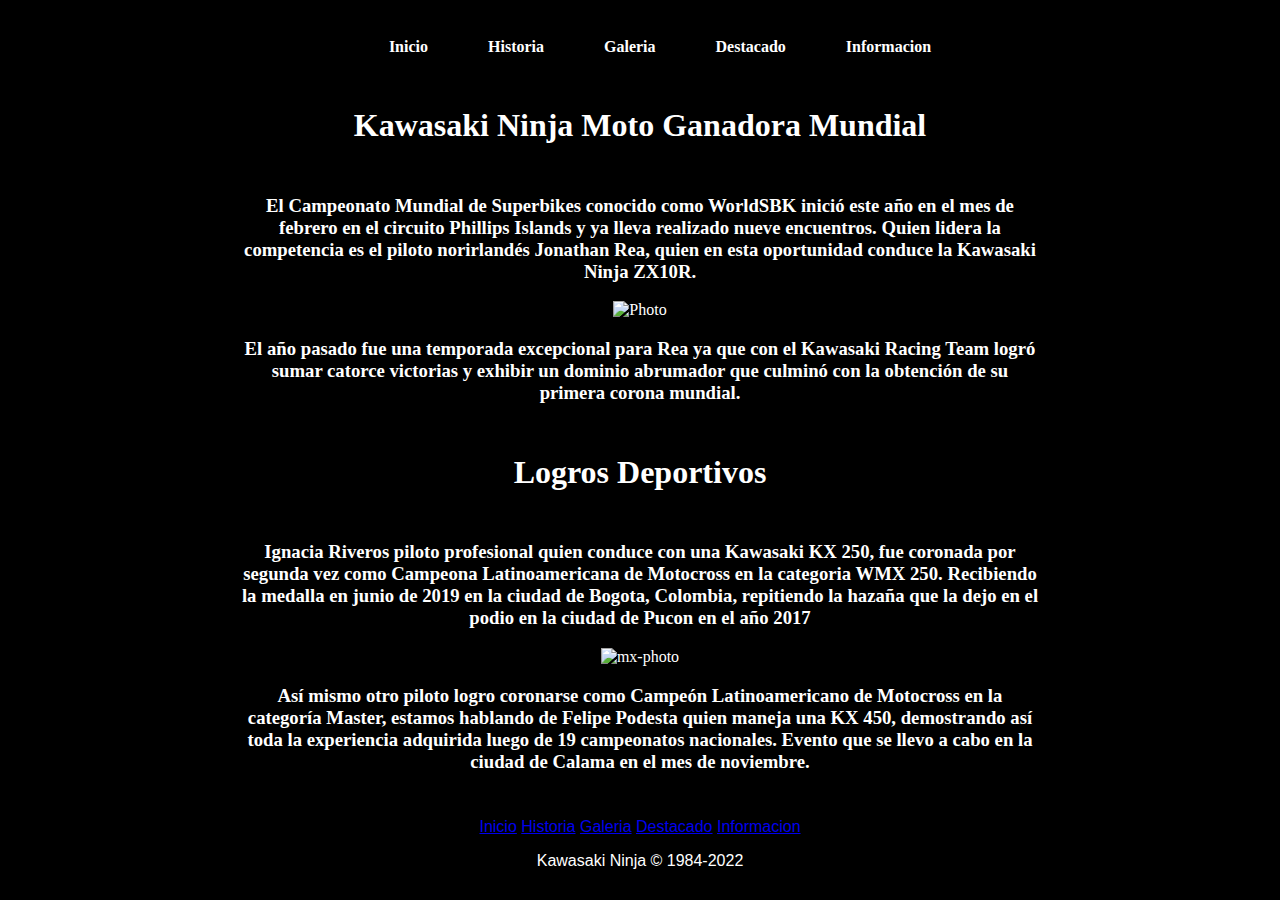
==== destacado.html @ 4832bc09 "Actualizacion Basica 1.0" ====
<!DOCTYPE html>
<html lang="en">
<head>
    <meta charset="UTF-8">
    <meta http-equiv="X-UA-Compatible" content="IE=edge">
    <meta name="viewport" content="width=device-width, initial-scale=1.0">
    <title>Pre-entrega-Manuel-Soto</title>
    <link rel="stylesheet" href="style.css">
</head>
<body>
    <section class="center">
        <nav>
            <ul>
                <li><a href="index.html">Inicio</a></li>
                <li><a href="historia.html">Historia</a></li>
                <li><a href="galeria.html">Galeria</a></li>
                <li><a href="destacado.html">Destacado</a></li>
                <li><a href="Informacion.html">Informacion</a></li>
            </ul>
        </nav>
    </section>
    <section>
        <div class="center">
            <h1>Kawasaki Ninja Moto Ganadora Mundial</h1>
        </div>
        <div class="texto">
            <h3>
                El Campeonato Mundial de Superbikes conocido como WorldSBK inició este año en el mes de febrero en el circuito Phillips Islands y ya lleva realizado nueve encuentros. Quien lidera la competencia es el piloto norirlandés Jonathan Rea, quien en esta oportunidad conduce la Kawasaki Ninja ZX10R.
            </h3>
            <img src="img8.jpg" alt="Photo" style="width: 100%;">
            <h3>
                El año pasado fue una temporada excepcional para Rea ya que con el Kawasaki Racing Team logró sumar catorce victorias y exhibir un dominio abrumador que culminó con la obtención de su primera corona mundial.
            </h3>
        </div>
    </section>
    <section>
        <div class="center">
            <h1>Logros Deportivos</h1>
        </div>
        <div class="texto">
            <h3>Ignacia Riveros piloto profesional quien conduce con una Kawasaki KX 250, fue coronada por segunda vez como Campeona Latinoamericana de Motocross en la categoria WMX 250. Recibiendo la medalla en junio de 2019 en la ciudad de Bogota, Colombia, repitiendo la hazaña que la dejo en el podio en la ciudad de Pucon en el año 2017</h3>
            <img src="mx1.jpg" alt="mx-photo" style="width: 100%;">
            <h3>Así mismo otro piloto logro coronarse como Campeón Latinoamericano de Motocross en la categoría Master, estamos hablando de Felipe Podesta quien maneja una KX 450, demostrando así toda la experiencia adquirida luego de 19 campeonatos nacionales. Evento que se llevo a cabo en la ciudad de Calama en el mes de noviembre.</h3>
        </div>
    </section>
    <footer>
        <div>
            <p>
                <a href="index.html">Inicio</a>
                <a href="historia.html">Historia</a>
                <a href="galeria.html">Galeria</a>
                <a href="destacado.html">Destacado</a>
                <a href="Informacion.html">Informacion</a>
            </p>
            <p>Kawasaki Ninja &copy; 1984-2022</p>
        </div>
    </footer>
</body>
</html>
---- style.css ----
.center {
    text-align: center;
    color: white;
}
ul {
    overflow: hidden;
    list-style: none;
    display: inline-flex;
}
nav {
    background-color: black;
    top: 0;
    width: 100%;
    text-align: center;
    position: block;
    font-weight: bold;
}
li a {
    color: white;
    display: block;
    padding: 14px 30px;
    text-decoration: none;
}
footer {
    text-align: center;
    font-family: sans-serif;
    color: white;
    width: 100%;
    position: block;
}
.grid {
    display: grid;  
    grid-template-columns: 50% 50%; 
    grid-template-rows: 1fr 1fr; 
    text-align: center;
    align-items: center;
    justify-items: center;
    font-weight: bold;
 }
 body{
    background-color: black;
 }
.color {
    color: white;
}
.container-img {
    display: grid;
    width: 100%;
    max-width: 1100px;
    margin: auto;
    margin-top: 60px;
    margin-bottom: 60px;
    grid-template-columns: repeat(3, 1fr);
    grid-template-rows: 250px;
    grid-gap: 20px;
}
.container-img .caja-img figure {
    width: 100%;
    height: 100%;
}
.container-img .caja-img img {
    width: 100%;
    height: 100%;
    object-fit: cover;
}
.container-img .caja-img:nth-child(1) {
    grid-column-start: span 2;
}
.container-img .caja-img:nth-child(4) {
    grid-row-start: span 2;
}
@media only screen and (min-width: 600px){
    .container-img {
        width: 90%;
        grid-template-columns: repeat(auto, auto);
        padding: 10px;
    }
}
.texto {
    text-align: center;
    color: white;
    margin: 10px auto;
    padding: 10px;
    width: 800px;
    height: auto;
}
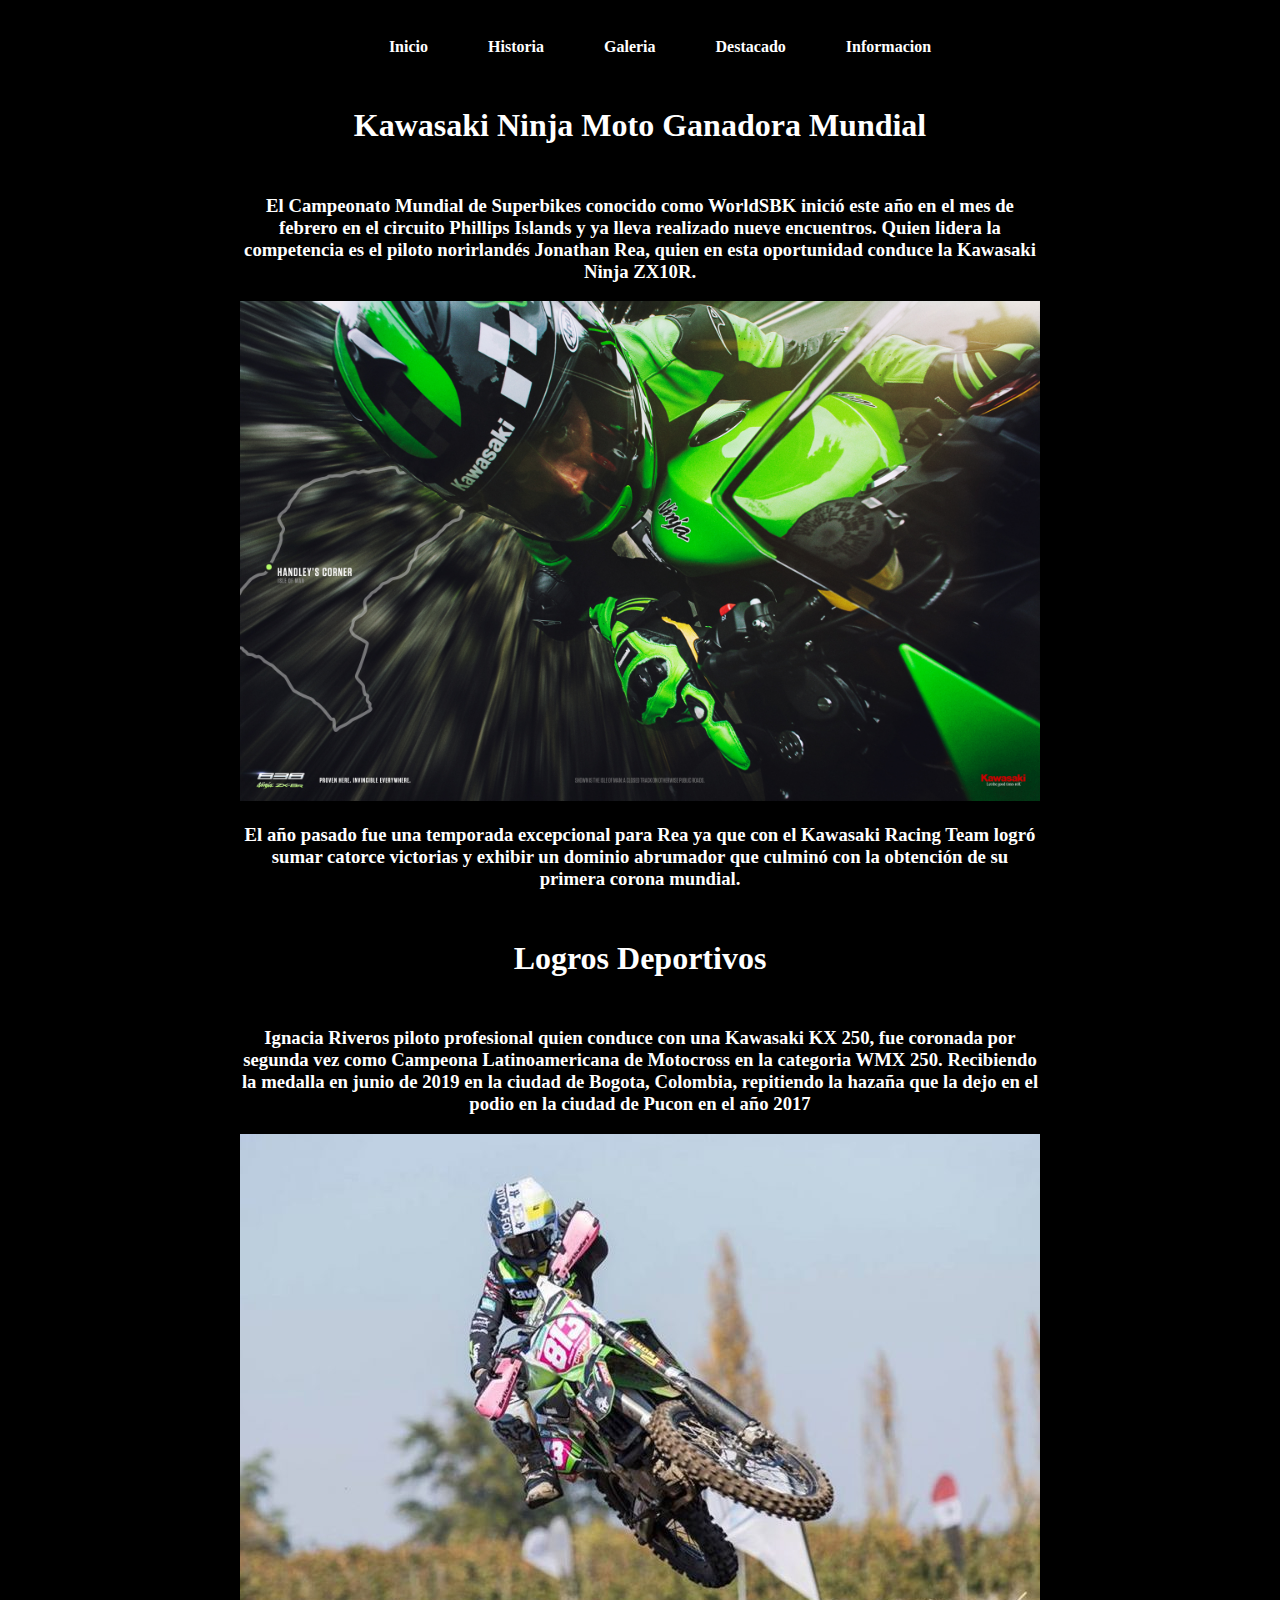
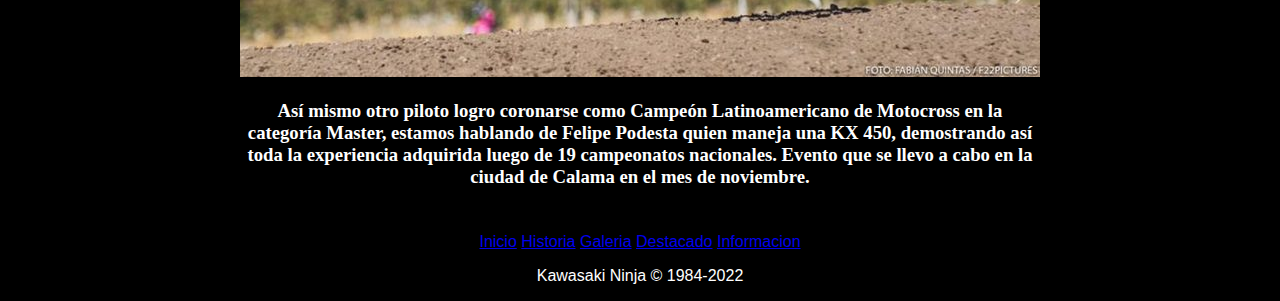
==== commit b68b12fd: "actualizacion de imagenes" ====
--- a/destacado.html
+++ b/destacado.html
@@ -8,7 +8,7 @@
     <link rel="stylesheet" href="style.css">
 </head>
 <body>
-    <section class="center">
+    <header class="center">
         <nav>
             <ul>
                 <li><a href="index.html">Inicio</a></li>
@@ -18,7 +18,7 @@
                 <li><a href="Informacion.html">Informacion</a></li>
             </ul>
         </nav>
-    </section>
+    </header>
     <section>
         <div class="center">
             <h1>Kawasaki Ninja Moto Ganadora Mundial</h1>
@@ -27,7 +27,7 @@
             <h3>
                 El Campeonato Mundial de Superbikes conocido como WorldSBK inició este año en el mes de febrero en el circuito Phillips Islands y ya lleva realizado nueve encuentros. Quien lidera la competencia es el piloto norirlandés Jonathan Rea, quien en esta oportunidad conduce la Kawasaki Ninja ZX10R.
             </h3>
-            <img src="img8.jpg" alt="Photo" style="width: 100%;">
+            <img src="Assets/Img/img8.jpg" alt="Photo" style="width: 100%;">
             <h3>
                 El año pasado fue una temporada excepcional para Rea ya que con el Kawasaki Racing Team logró sumar catorce victorias y exhibir un dominio abrumador que culminó con la obtención de su primera corona mundial.
             </h3>
@@ -39,7 +39,7 @@
         </div>
         <div class="texto">
             <h3>Ignacia Riveros piloto profesional quien conduce con una Kawasaki KX 250, fue coronada por segunda vez como Campeona Latinoamericana de Motocross en la categoria WMX 250. Recibiendo la medalla en junio de 2019 en la ciudad de Bogota, Colombia, repitiendo la hazaña que la dejo en el podio en la ciudad de Pucon en el año 2017</h3>
-            <img src="mx1.jpg" alt="mx-photo" style="width: 100%;">
+            <img src="Assets/Img/mx1.jpg" alt="mx-photo" style="width: 100%;">
             <h3>Así mismo otro piloto logro coronarse como Campeón Latinoamericano de Motocross en la categoría Master, estamos hablando de Felipe Podesta quien maneja una KX 450, demostrando así toda la experiencia adquirida luego de 19 campeonatos nacionales. Evento que se llevo a cabo en la ciudad de Calama en el mes de noviembre.</h3>
         </div>
     </section>
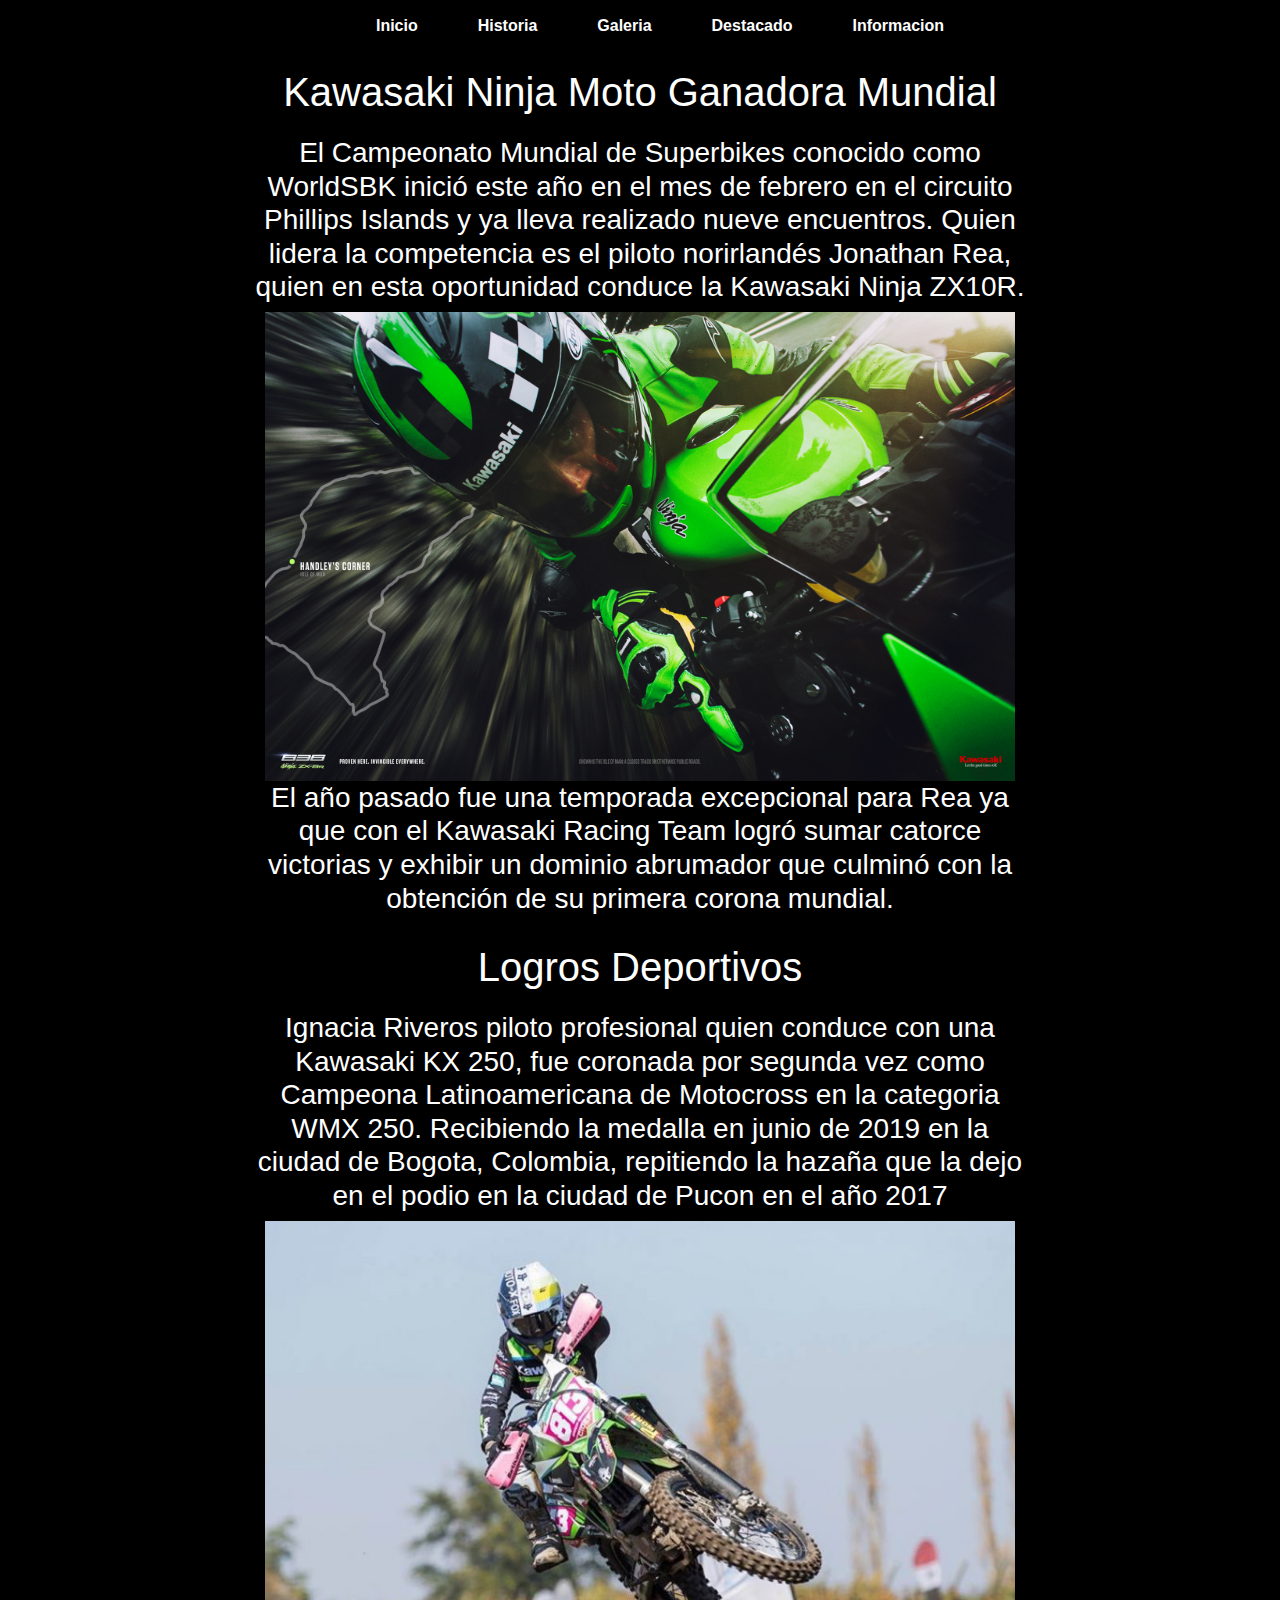
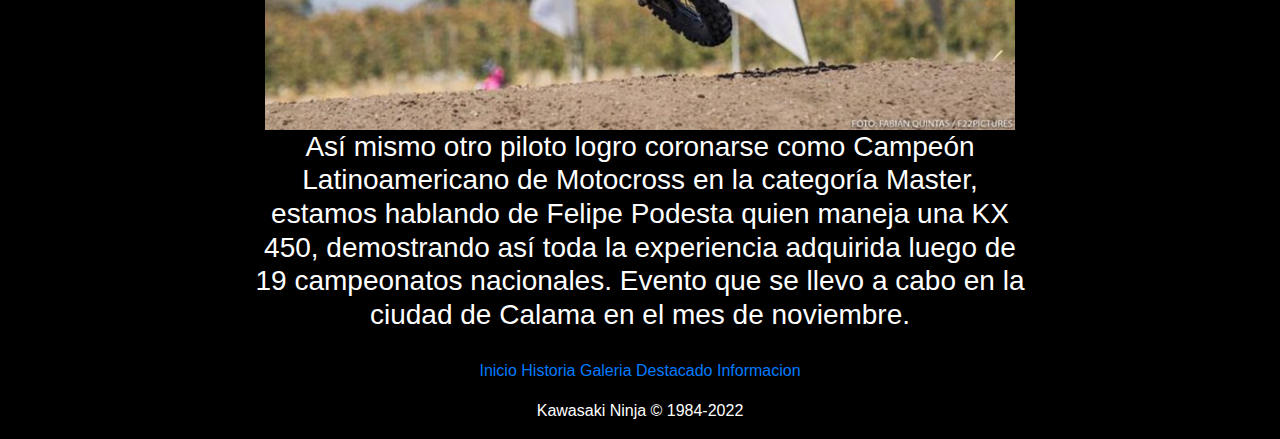
==== commit caa287a8: "destacado y galeria" ====
--- a/destacado.html
+++ b/destacado.html
@@ -1,10 +1,12 @@
 <!DOCTYPE html>
 <html lang="en">
 <head>
-    <meta charset="UTF-8">
-    <meta http-equiv="X-UA-Compatible" content="IE=edge">
-    <meta name="viewport" content="width=device-width, initial-scale=1.0">
-    <title>Pre-entrega-Manuel-Soto</title>
+    <meta name="viewport" content="width=device-width, initial-scale=1">
+    <link rel="stylesheet" href="https://stackpath.bootstrapcdn.com/bootstrap/4.4.1/css/bootstrap.min.css">
+    <script src="https://stackpath.bootstrapcdn.com/bootstrap/4.4.1/js/bootstrap.min.js"></script>
+    <script src="https://code.jquery.com/jquery-3.4.1.slim.min.js"></script>
+    <script src="https://cdn.jsdelivr.net/npm/popper.js@1.16.0/dist/umd/popper.min.js"></script>
+    <link rel="stylesheet" href="https://cdnjs.cloudflare.com/ajax/libs/animate.css/4.1.1/animate.min.css"/>
     <link rel="stylesheet" href="style.css">
 </head>
 <body>
@@ -19,28 +21,34 @@
             </ul>
         </nav>
     </header>
-    <section>
+    <section class="container">
         <div class="center">
-            <h1>Kawasaki Ninja Moto Ganadora Mundial</h1>
+            <h1 class="animate__fadeIn">Kawasaki Ninja Moto Ganadora Mundial</h1>
         </div>
         <div class="texto">
-            <h3>
+            <div>
+                <h3 class="animate__fadeInLeft">
                 El Campeonato Mundial de Superbikes conocido como WorldSBK inició este año en el mes de febrero en el circuito Phillips Islands y ya lleva realizado nueve encuentros. Quien lidera la competencia es el piloto norirlandés Jonathan Rea, quien en esta oportunidad conduce la Kawasaki Ninja ZX10R.
-            </h3>
-            <img src="Assets/Img/img8.jpg" alt="Photo" style="width: 100%;">
-            <h3>
+                </h3>
+                    <div class="container-fluid animate__zoomIn">
+                        <img src="Assets/Img/img8.jpg" class="img-rounded" alt="Photo" style="width: 100%;">
+                    </div>
+                <h3 class="animate__fadeInRight">
                 El año pasado fue una temporada excepcional para Rea ya que con el Kawasaki Racing Team logró sumar catorce victorias y exhibir un dominio abrumador que culminó con la obtención de su primera corona mundial.
-            </h3>
+                </h3>
+            </div>
         </div>
     </section>
-    <section>
+    <section class="container">
         <div class="center">
-            <h1>Logros Deportivos</h1>
+            <h1 class="animate__fadeIn">Logros Deportivos</h1>
         </div>
         <div class="texto">
-            <h3>Ignacia Riveros piloto profesional quien conduce con una Kawasaki KX 250, fue coronada por segunda vez como Campeona Latinoamericana de Motocross en la categoria WMX 250. Recibiendo la medalla en junio de 2019 en la ciudad de Bogota, Colombia, repitiendo la hazaña que la dejo en el podio en la ciudad de Pucon en el año 2017</h3>
-            <img src="Assets/Img/mx1.jpg" alt="mx-photo" style="width: 100%;">
-            <h3>Así mismo otro piloto logro coronarse como Campeón Latinoamericano de Motocross en la categoría Master, estamos hablando de Felipe Podesta quien maneja una KX 450, demostrando así toda la experiencia adquirida luego de 19 campeonatos nacionales. Evento que se llevo a cabo en la ciudad de Calama en el mes de noviembre.</h3>
+            <h3 class="animate__fadeInLeft">Ignacia Riveros piloto profesional quien conduce con una Kawasaki KX 250, fue coronada por segunda vez como Campeona Latinoamericana de Motocross en la categoria WMX 250. Recibiendo la medalla en junio de 2019 en la ciudad de Bogota, Colombia, repitiendo la hazaña que la dejo en el podio en la ciudad de Pucon en el año 2017</h3>
+                <div class="container-fluid animate__zoomIn">
+                    <img src="Assets/Img/mx1.jpg" class="img-rounded" alt="mx-photo" style="width: 100%;">
+                </div>
+            <h3 class="animate__fadeInRight">Así mismo otro piloto logro coronarse como Campeón Latinoamericano de Motocross en la categoría Master, estamos hablando de Felipe Podesta quien maneja una KX 450, demostrando así toda la experiencia adquirida luego de 19 campeonatos nacionales. Evento que se llevo a cabo en la ciudad de Calama en el mes de noviembre.</h3>
         </div>
     </section>
     <footer>
--- a/style.css
+++ b/style.css
@@ -21,6 +21,9 @@
     padding: 14px 30px;
     text-decoration: none;
 }
+li a:hover {
+    background-color: darkorange;
+}
 footer {
     text-align: center;
     font-family: sans-serif;
@@ -42,39 +45,7 @@
  }
 .color {
     color: white;
-}
-.container-img {
-    display: grid;
-    width: 100%;
-    max-width: 1100px;
-    margin: auto;
-    margin-top: 60px;
-    margin-bottom: 60px;
-    grid-template-columns: repeat(3, 1fr);
-    grid-template-rows: 250px;
-    grid-gap: 20px;
-}
-.container-img .caja-img figure {
-    width: 100%;
-    height: 100%;
-}
-.container-img .caja-img img {
-    width: 100%;
-    height: 100%;
-    object-fit: cover;
-}
-.container-img .caja-img:nth-child(1) {
-    grid-column-start: span 2;
-}
-.container-img .caja-img:nth-child(4) {
-    grid-row-start: span 2;
-}
-@media only screen and (min-width: 600px){
-    .container-img {
-        width: 90%;
-        grid-template-columns: repeat(auto, auto);
-        padding: 10px;
-    }
+    font-weight: bold;
 }
 .texto {
     text-align: center;
@@ -83,4 +54,29 @@
     padding: 10px;
     width: 800px;
     height: auto;
+}
+.animate__fadeIn {
+    animation-duration: 2s;
+}
+.animate__fadeInLeft {
+    animation-duration: 2s;
+}
+.animate__fadeInRight {
+    animation-duration: 2s;
+}
+.animate__zoomIn {
+    animation-duration: 2s;
+}
+
+#Galeria .col-lg-4 {
+    margin: 0 !important;
+    padding: 15px;
+}
+#Galeria img{
+    width: 100%;
+    height: 250px;
+}
+#Galeria img:hover {
+    filter: saturate(150%);
+    border: 1px solid orangered;
 }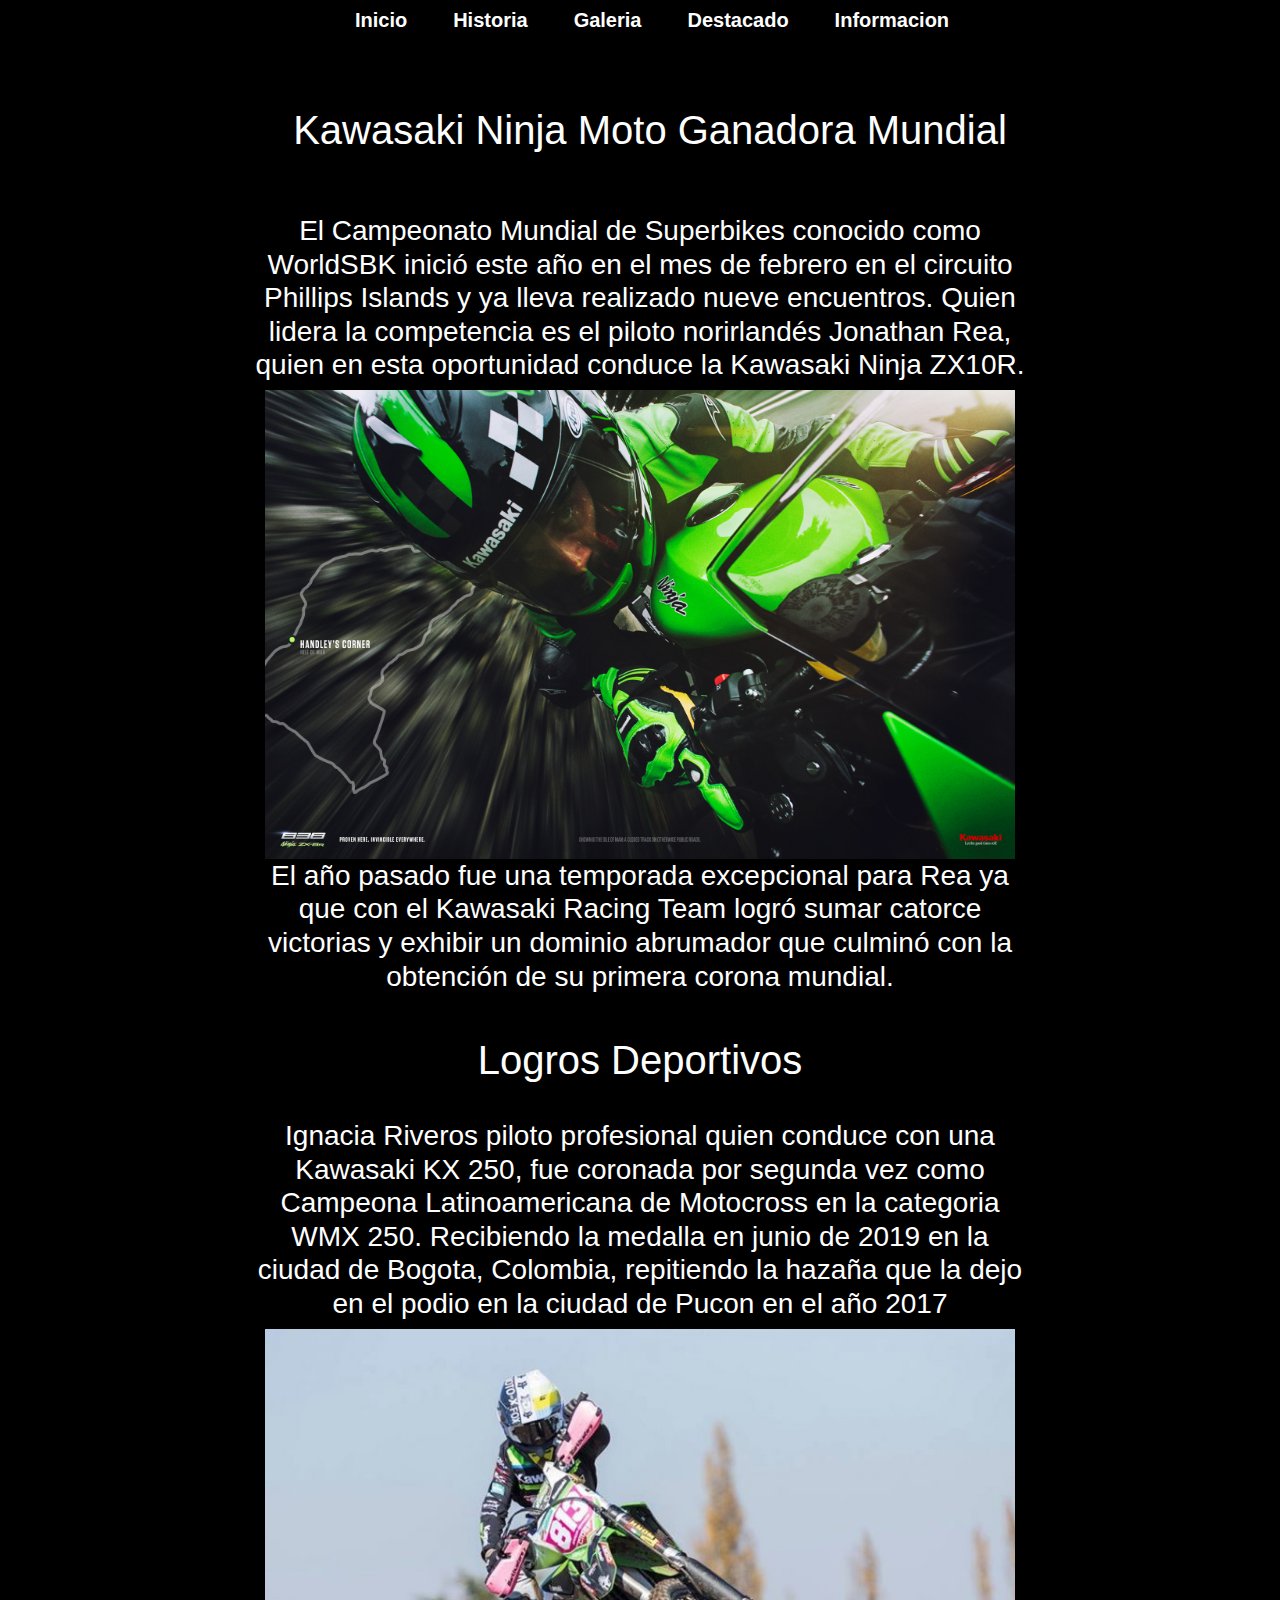
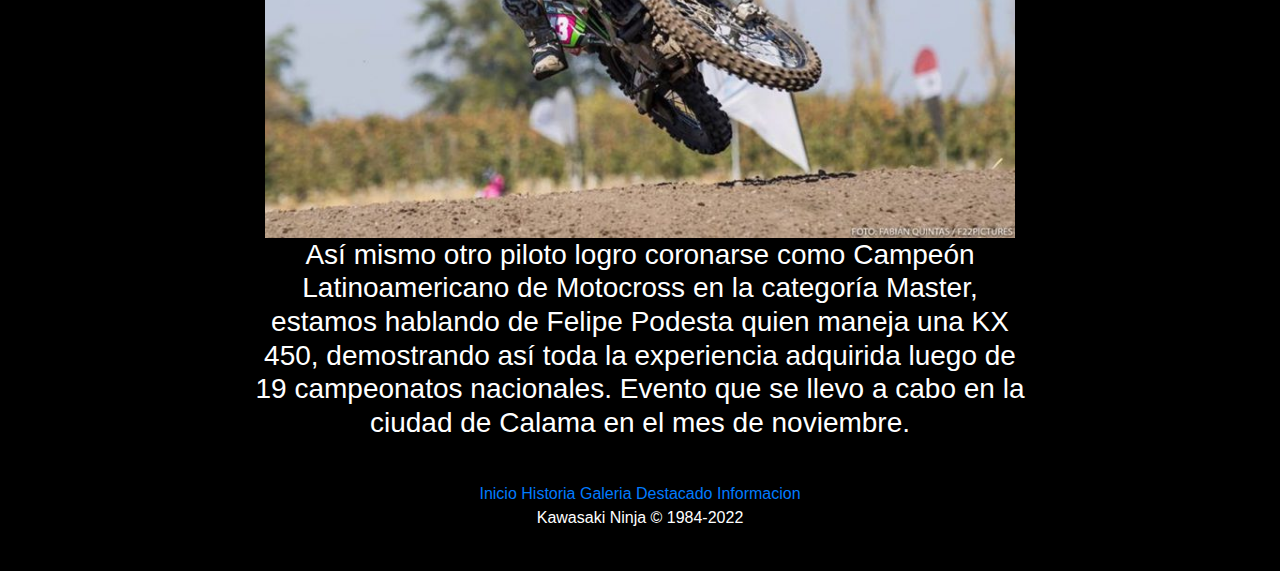
==== commit 9f114d10: "beta 2.0" ====
--- a/destacado.html
+++ b/destacado.html
@@ -10,23 +10,27 @@
     <link rel="stylesheet" href="style.css">
 </head>
 <body>
-    <header class="center">
+    <header>
         <nav>
-            <ul>
-                <li><a href="index.html">Inicio</a></li>
-                <li><a href="historia.html">Historia</a></li>
-                <li><a href="galeria.html">Galeria</a></li>
-                <li><a href="destacado.html">Destacado</a></li>
-                <li><a href="Informacion.html">Informacion</a></li>
-            </ul>
+            <div>
+                <ul>
+                    <li>
+                    <a class="navbar-brand" href="index.html">Inicio</a>
+                    <a class="navbar-brand" href="historia.html">Historia</a>
+                    <a class="navbar-brand" href="galeria.html">Galeria</a>
+                    <a class="navbar-brand" href="destacado.html">Destacado</a>
+                    <a class="navbar-brand" href="Informacion.html">Informacion</a>
+                    </li>
+                </ul>
+            </div>
         </nav>
     </header>
-    <section class="container">
-        <div class="center">
-            <h1 class="animate__fadeIn">Kawasaki Ninja Moto Ganadora Mundial</h1>
+    <section class="container-fluid">
+        <div class="texto">
+            <h1 class=" texto animate__fadeIn">Kawasaki Ninja Moto Ganadora Mundial</h1>
         </div>
         <div class="texto">
-            <div>
+            <div class="center">
                 <h3 class="animate__fadeInLeft">
                 El Campeonato Mundial de Superbikes conocido como WorldSBK inició este año en el mes de febrero en el circuito Phillips Islands y ya lleva realizado nueve encuentros. Quien lidera la competencia es el piloto norirlandés Jonathan Rea, quien en esta oportunidad conduce la Kawasaki Ninja ZX10R.
                 </h3>
@@ -39,27 +43,27 @@
             </div>
         </div>
     </section>
-    <section class="container">
+    <section class="container-fluid">
         <div class="center">
-            <h1 class="animate__fadeIn">Logros Deportivos</h1>
+            <h1 class="texto animate__fadeIn">Logros Deportivos</h1>
         </div>
         <div class="texto">
-            <h3 class="animate__fadeInLeft">Ignacia Riveros piloto profesional quien conduce con una Kawasaki KX 250, fue coronada por segunda vez como Campeona Latinoamericana de Motocross en la categoria WMX 250. Recibiendo la medalla en junio de 2019 en la ciudad de Bogota, Colombia, repitiendo la hazaña que la dejo en el podio en la ciudad de Pucon en el año 2017</h3>
-                <div class="container-fluid animate__zoomIn">
-                    <img src="Assets/Img/mx1.jpg" class="img-rounded" alt="mx-photo" style="width: 100%;">
-                </div>
-            <h3 class="animate__fadeInRight">Así mismo otro piloto logro coronarse como Campeón Latinoamericano de Motocross en la categoría Master, estamos hablando de Felipe Podesta quien maneja una KX 450, demostrando así toda la experiencia adquirida luego de 19 campeonatos nacionales. Evento que se llevo a cabo en la ciudad de Calama en el mes de noviembre.</h3>
+            <div class="center">
+                <h3 class="animate__fadeInLeft">Ignacia Riveros piloto profesional quien conduce con una Kawasaki KX 250, fue coronada por segunda vez como Campeona Latinoamericana de Motocross en la categoria WMX 250. Recibiendo la medalla en junio de 2019 en la ciudad de Bogota, Colombia, repitiendo la hazaña que la dejo en el podio en la ciudad de Pucon en el año 2017</h3>
+                    <div class="container-fluid animate__zoomIn">
+                        <img src="Assets/Img/mx1.jpg" class="img-rounded" alt="mx-photo" style="width: 100%;">
+                    </div>
+                <h3 class="animate__fadeInRight">Así mismo otro piloto logro coronarse como Campeón Latinoamericano de Motocross en la categoría Master, estamos hablando de Felipe Podesta quien maneja una KX 450, demostrando así toda la experiencia adquirida luego de 19 campeonatos nacionales. Evento que se llevo a cabo en la ciudad de Calama en el mes de noviembre.</h3>
+            </div>
         </div>
     </section>
     <footer>
-        <div>
-            <p>
+        <div class="texto">
                 <a href="index.html">Inicio</a>
                 <a href="historia.html">Historia</a>
                 <a href="galeria.html">Galeria</a>
                 <a href="destacado.html">Destacado</a>
                 <a href="Informacion.html">Informacion</a>
-            </p>
             <p>Kawasaki Ninja &copy; 1984-2022</p>
         </div>
     </footer>
--- a/style.css
+++ b/style.css
@@ -1,6 +1,7 @@
 .center {
     text-align: center;
     color: white;
+
 }
 ul {
     overflow: hidden;
@@ -14,22 +15,29 @@
     text-align: center;
     position: block;
     font-weight: bold;
+    text-decoration: none;
+    transition: top 0.3s;
 }
 li a {
+    float: left;
     color: white;
-    display: block;
-    padding: 14px 30px;
+    display: fixed;
+    padding: 15px;
     text-decoration: none;
 }
 li a:hover {
     background-color: darkorange;
+    text-decoration: none;
 }
 footer {
+    justify-content: center;
+    align-items: center;
     text-align: center;
     font-family: sans-serif;
     color: white;
     width: 100%;
     position: block;
+    text-decoration: none;
 }
 .grid {
     display: grid;  
@@ -50,7 +58,7 @@
 .texto {
     text-align: center;
     color: white;
-    margin: 10px auto;
+    margin: 15px auto;
     padding: 10px;
     width: 800px;
     height: auto;
@@ -70,13 +78,22 @@
 
 #Galeria .col-lg-4 {
     margin: 0 !important;
-    padding: 15px;
+    padding: 10px;
 }
 #Galeria img{
     width: 100%;
-    height: 250px;
+    height: 100%;
+    padding-top: 10px;
 }
 #Galeria img:hover {
     filter: saturate(150%);
     border: 1px solid orangered;
+}
+.galery{
+    margin-top: 50px;
+    border-top: 0;
+    color: white;
+    text-align: center;
+    justify-content: center;
+    align-items: center;
 }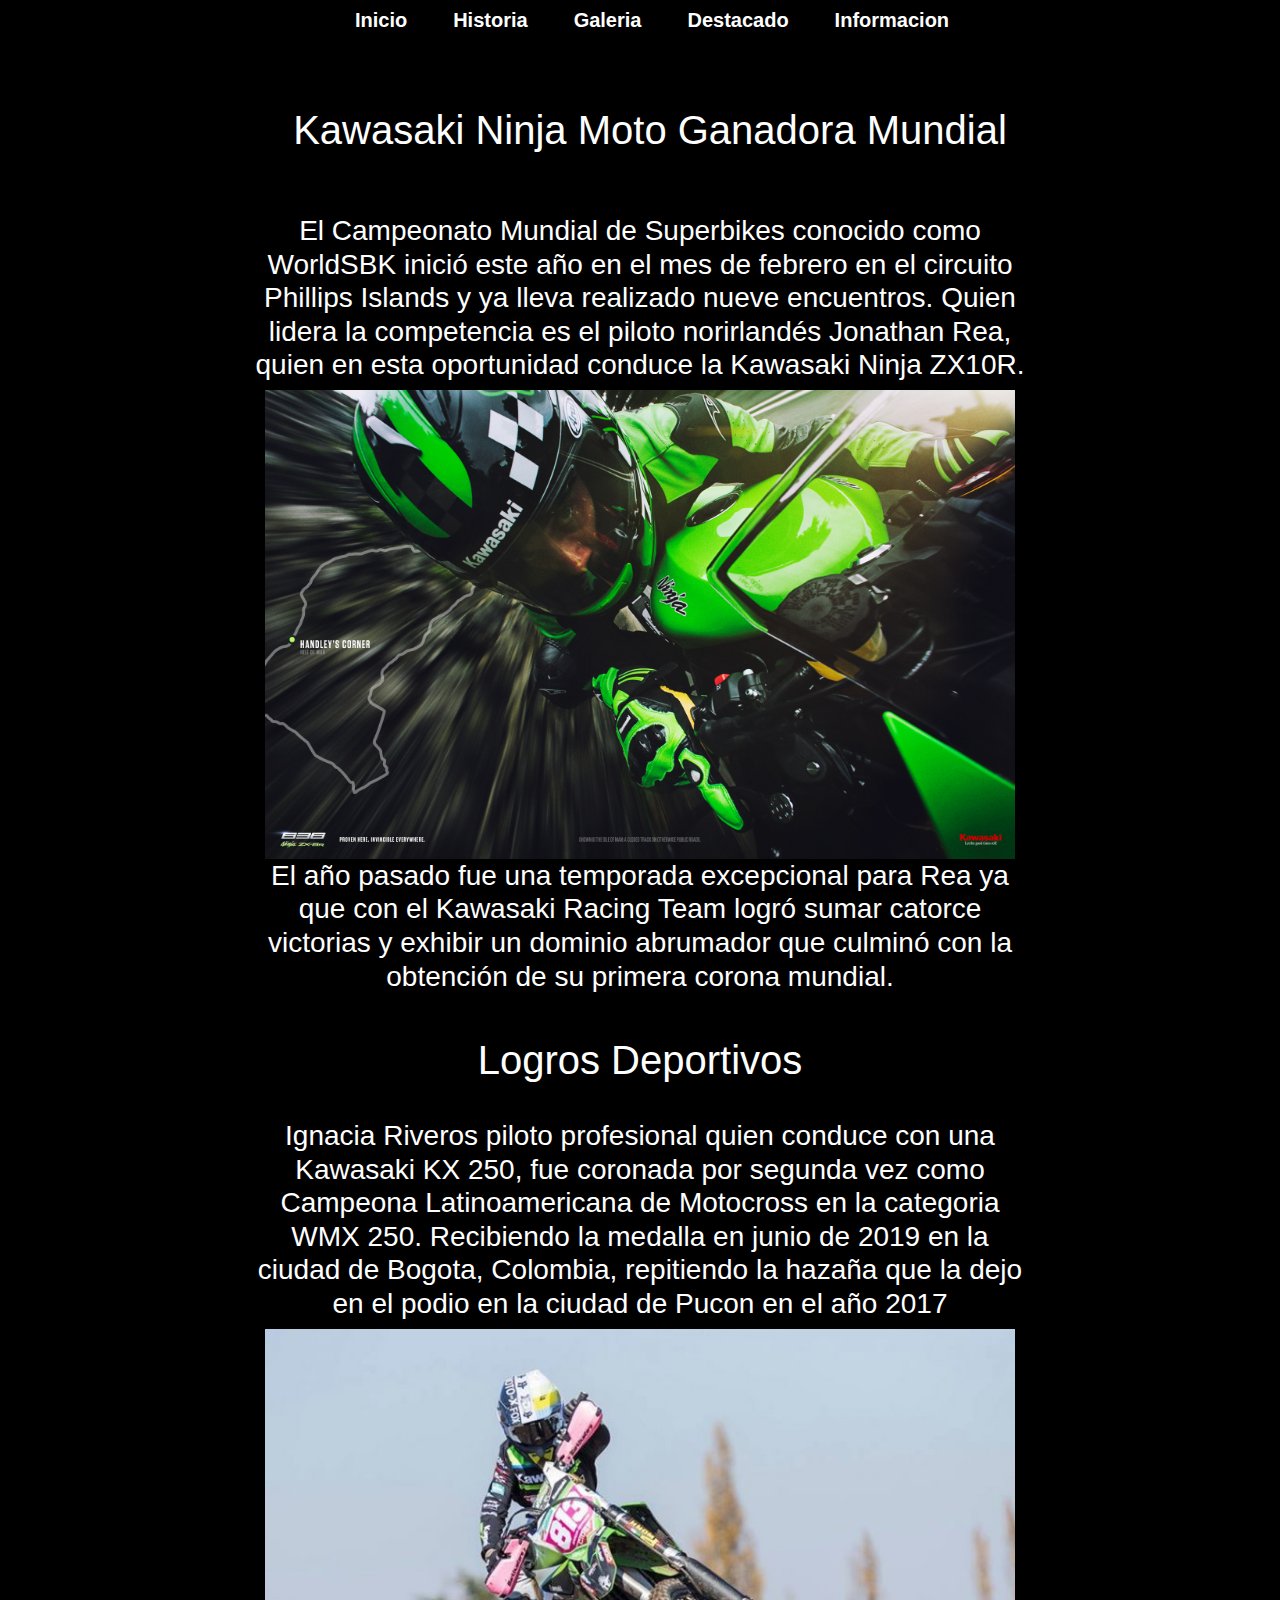
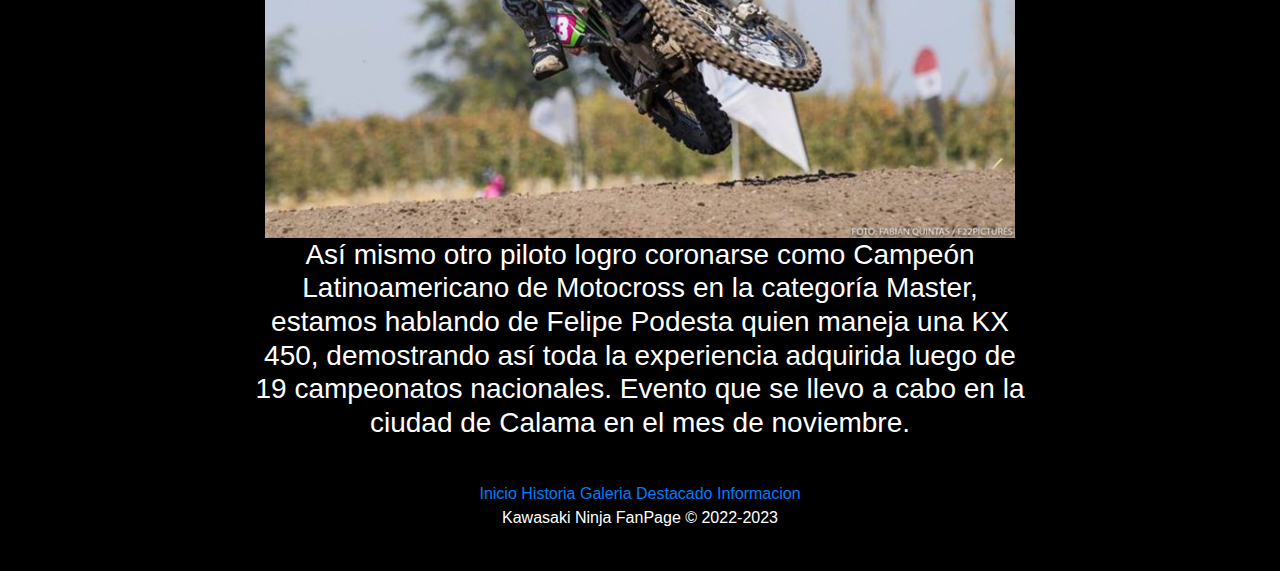
==== commit df7fe479: "preentrega3" ====
--- a/destacado.html
+++ b/destacado.html
@@ -1,6 +1,8 @@
 <!DOCTYPE html>
 <html lang="en">
 <head>
+    <meta name="FanPage Kawasaki Ninja" content="Kawasaki Ninja FansBiker">
+    <meta name="keywords"  content="Kawasaki Ninja, FanPage, Motos, Bike, Bikers, Fanaticos">
     <meta name="viewport" content="width=device-width, initial-scale=1">
     <link rel="stylesheet" href="https://stackpath.bootstrapcdn.com/bootstrap/4.4.1/css/bootstrap.min.css">
     <script src="https://stackpath.bootstrapcdn.com/bootstrap/4.4.1/js/bootstrap.min.js"></script>
@@ -11,19 +13,21 @@
 </head>
 <body>
     <header>
-        <nav>
-            <div>
-                <ul>
-                    <li>
-                    <a class="navbar-brand" href="index.html">Inicio</a>
-                    <a class="navbar-brand" href="historia.html">Historia</a>
-                    <a class="navbar-brand" href="galeria.html">Galeria</a>
-                    <a class="navbar-brand" href="destacado.html">Destacado</a>
-                    <a class="navbar-brand" href="Informacion.html">Informacion</a>
-                    </li>
-                </ul>
-            </div>
-        </nav>
+        <div class="container">
+            <nav>
+                <div class="col-xs-12 col-md-12">
+                    <ul>
+                        <li>
+                        <a class="navbar-brand" href="index.html">Inicio</a>
+                        <a class="navbar-brand" href="historia.html">Historia</a>
+                        <a class="navbar-brand" href="galeria.html">Galeria</a>
+                        <a class="navbar-brand" href="destacado.html">Destacado</a>
+                        <a class="navbar-brand" href="Informacion.html">Informacion</a>
+                        </li>
+                    </ul>
+                </div>
+            </nav>
+        </div>
     </header>
     <section class="container-fluid">
         <div class="texto">
@@ -58,13 +62,17 @@
         </div>
     </section>
     <footer>
-        <div class="texto">
+        <div class="texto container">
+            <div class="row">
+                <div class="col-xs-12 col-md-12">
                 <a href="index.html">Inicio</a>
                 <a href="historia.html">Historia</a>
                 <a href="galeria.html">Galeria</a>
                 <a href="destacado.html">Destacado</a>
                 <a href="Informacion.html">Informacion</a>
-            <p>Kawasaki Ninja &copy; 1984-2022</p>
+                <p>Kawasaki Ninja FanPage &copy; 2022-2023</p>
+                </div>
+            </div>
         </div>
     </footer>
 </body>
--- a/style.css
+++ b/style.css
@@ -1,99 +1,99 @@
+li a {
+  float: left;
+  color: white;
+  display: fixed;
+  padding: 15px;
+  text-decoration: none; }
+  li a:hover {
+    background-color: darkorange;
+    text-decoration: none; }
+    li a:hover:active {
+      color: darkorange; }
+
+.grid {
+  display: grid;
+  grid-template-columns: 50% 50%;
+  grid-template-rows: 1fr 1fr;
+  text-align: center;
+  font-weight: bold;
+  align-items: center;
+  text-decoration: none; }
+
+.galery {
+  text-align: center;
+  justify-content: center;
+  align-items: center; }
+
+footer {
+  text-align: center;
+  justify-content: center;
+  align-items: center; }
+
+#Galeria img {
+  width: 100%;
+  height: 100%; }
+  #Galeria img:hover {
+    filter: saturate(150%);
+    border: 1px solid darkorange; }
+
 .center {
-    text-align: center;
-    color: white;
+  text-align: center;
+  color: white; }
 
-}
 ul {
-    overflow: hidden;
-    list-style: none;
-    display: inline-flex;
-}
+  overflow: hidden;
+  list-style: none;
+  display: inline-flex; }
+
 nav {
-    background-color: black;
-    top: 0;
-    width: 100%;
-    text-align: center;
-    position: block;
-    font-weight: bold;
-    text-decoration: none;
-    transition: top 0.3s;
-}
-li a {
-    float: left;
-    color: white;
-    display: fixed;
-    padding: 15px;
-    text-decoration: none;
-}
-li a:hover {
-    background-color: darkorange;
-    text-decoration: none;
-}
+  background-color: black;
+  top: 0;
+  width: 100%;
+  text-align: center;
+  position: block;
+  font-weight: bold;
+  text-decoration: none;
+  transition: top 0.3s; }
+
 footer {
-    justify-content: center;
-    align-items: center;
-    text-align: center;
-    font-family: sans-serif;
-    color: white;
-    width: 100%;
-    position: block;
-    text-decoration: none;
-}
-.grid {
-    display: grid;  
-    grid-template-columns: 50% 50%; 
-    grid-template-rows: 1fr 1fr; 
-    text-align: center;
-    align-items: center;
-    justify-items: center;
-    font-weight: bold;
- }
- body{
-    background-color: black;
- }
+  font-family: sans-serif;
+  color: white;
+  width: 100%;
+  position: block;
+  text-decoration: none; }
+
+body {
+  background-color: black; }
+
 .color {
-    color: white;
-    font-weight: bold;
-}
+  color: white;
+  font-weight: bold; }
+
 .texto {
-    text-align: center;
-    color: white;
-    margin: 15px auto;
-    padding: 10px;
-    width: 800px;
-    height: auto;
-}
+  text-align: center;
+  color: white;
+  margin: 15px auto;
+  padding: 10px;
+  width: 800px;
+  height: auto; }
+
 .animate__fadeIn {
-    animation-duration: 2s;
-}
+  animation-duration: 2s; }
+
 .animate__fadeInLeft {
-    animation-duration: 2s;
-}
+  animation-duration: 2s; }
+
 .animate__fadeInRight {
-    animation-duration: 2s;
-}
+  animation-duration: 2s; }
+
 .animate__zoomIn {
-    animation-duration: 2s;
-}
+  animation-duration: 2s; }
 
 #Galeria .col-lg-4 {
-    margin: 0 !important;
-    padding: 10px;
-}
-#Galeria img{
-    width: 100%;
-    height: 100%;
-    padding-top: 10px;
-}
-#Galeria img:hover {
-    filter: saturate(150%);
-    border: 1px solid orangered;
-}
-.galery{
-    margin-top: 50px;
-    border-top: 0;
-    color: white;
-    text-align: center;
-    justify-content: center;
-    align-items: center;
-}+  margin: 0 !important;
+  padding: 10px; }
+
+.galery {
+  margin-top: 5px;
+  border-top: 0;
+  color: white; }
